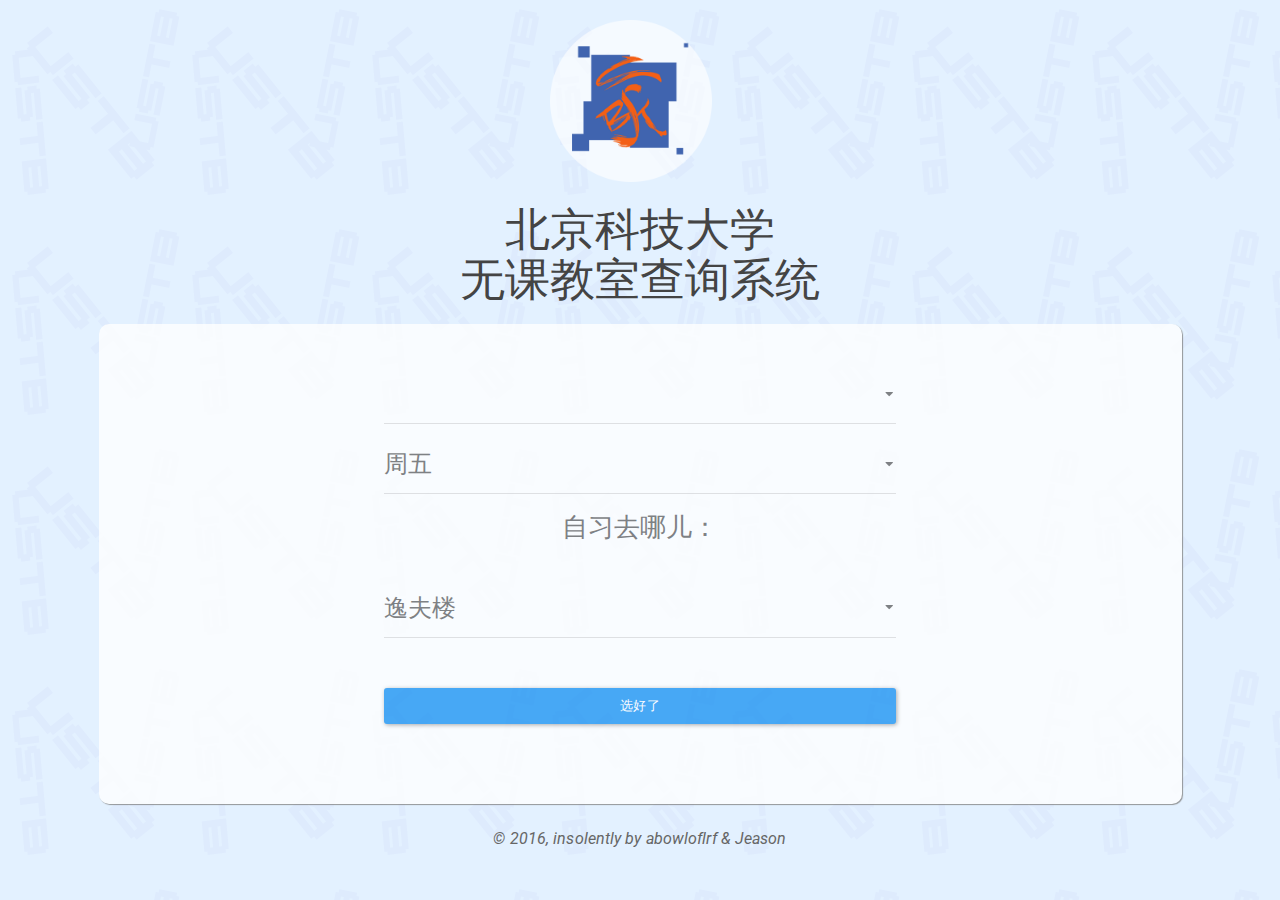
==== index.html @ 699826fa "myChange" ====
<!DOCTYPE html>
<html>

<head>
    <title>北京科技大学|无课教室查询系统</title>
    <meta charset="utf-8">
    <link href="main.css" rel="stylesheet" type="text/css">
    <link href="bootstrap.css" rel="stylesheet" type="text/css">
    <meta name="viewport" content="width=device-width, initial-scale=1, maximum-scale=1, user-scalable=no">
    <script type="text/javascript" src="asset/jquery-1.12.0.min.js"></script>
</head>

<body>
    <div class="logo">
            <img src="asset/logo.png" class="ustblogo">
        </div>
        <div class="container">
        <h2>北京科技大学<br/>无课教室查询系统</h2>
        <div class="choose-container">
            <div class="choose">
                <form>
                    <select id="classOne" onchange="changeweek()" class="form-control" style="width: 50%; margin: 10px auto;height:60px;font-size:24px;">
                        <option value="1">第一周</option>
                        <option value="2">第二周</option>
                        <option value="3">第三周</option>
                        <option value="4">第四周</option>
                        <option value="5">第五周</option>
                        <option value="6">第六周</option>
                        <option value="7">第七周</option>
                        <option value="8">第八周</option>
                        <option value="9">第九周</option>
                        <option value="10">第十周</option>
                        <option value="11">第十一周</option>
                        <option value="12">第十二周</option>
                        <option value="13">第十三周</option>
                        <option value="14">第十四周</option>
                        <option value="15">第十五周</option>
                        <option value="16">第十六周</option>
                    </select>
                    <select id="classTwo" onchange="changeday()" class="form-control" style="width: 50%; margin: 10px auto;height:60px;font-size:24px;">
                        <option value="1">周一</option>
                        <option value="2">周二</option>
                        <option value="3">周三</option>
                        <option value="4">周四</option>
                        <option value="5">周五</option>
                    </select>
                </form>
            </div>
            <p>自习去哪儿：</p>
            <div class="choose">
                <form>
                    <select id="class" onchange="change()" class="form-control" style="width: 50%; margin: 10px auto;height:60px;font-size:24px;">
                        <option value="1" selected="selected">逸夫楼</option>
                        <option value="2">教学楼</option>
                        <option value="3">机电楼</option>
                        <option value="4">外语楼</option>
                        <option value="5">经管楼</option>
                    </select>
                    <button type="submit" id="button" class="btn btn-primary" style="display:block; margin: 50px auto;width: 50%;">选好了</button>
                </form>
            </div>
        </div>
    </div>
    
    
</body>
<footer>
    <p class="copyright"> &copy; 2016, insolently by <a href="http://www.abowloflrf.com" target="_blank" class="cpyright-link">abowloflrf</a> & <a href="http://jeasonstudio.github.io" target="_blank" class="cpyright-link">Jeason</a></p>
</footer>
<script type="text/javascript" src="asset/main.js" ></script>
</html>
---- main.css ----
*{
	margin: 0;
	padding: 0;
}

body{
	background-image: url(asset/bg.gif);
}
.logo{
 width: 180px;
 margin-top: 20px;
 margin-left: auto;
 margin-right: auto;
 /*box-shadow: 2px 2px 2px grey;*/
 /*background-color: #fff;*/
}
.logo img{
    margin:0 auto;
	width: 90%;
}
h2,p{
	text-align: center;
}
body p{
	font-size:2em;
}
.choose-container
{
	margin: 20px auto;
	width: 95%;
	padding:30px;
	background-color: #fff;
	opacity: 0.8;
	border-radius: 10px;
    box-shadow: 1px 1px 1px grey;
    
}
.choose{
    text-align: center;
}
footer{
  bottom:0;
  width: 100%;
  text-align: center;
  bottom:0;
  font-size: 8px;
  font-style: italic;
} 
footer a{
	cursor: pointer;
	color: inherit;
}
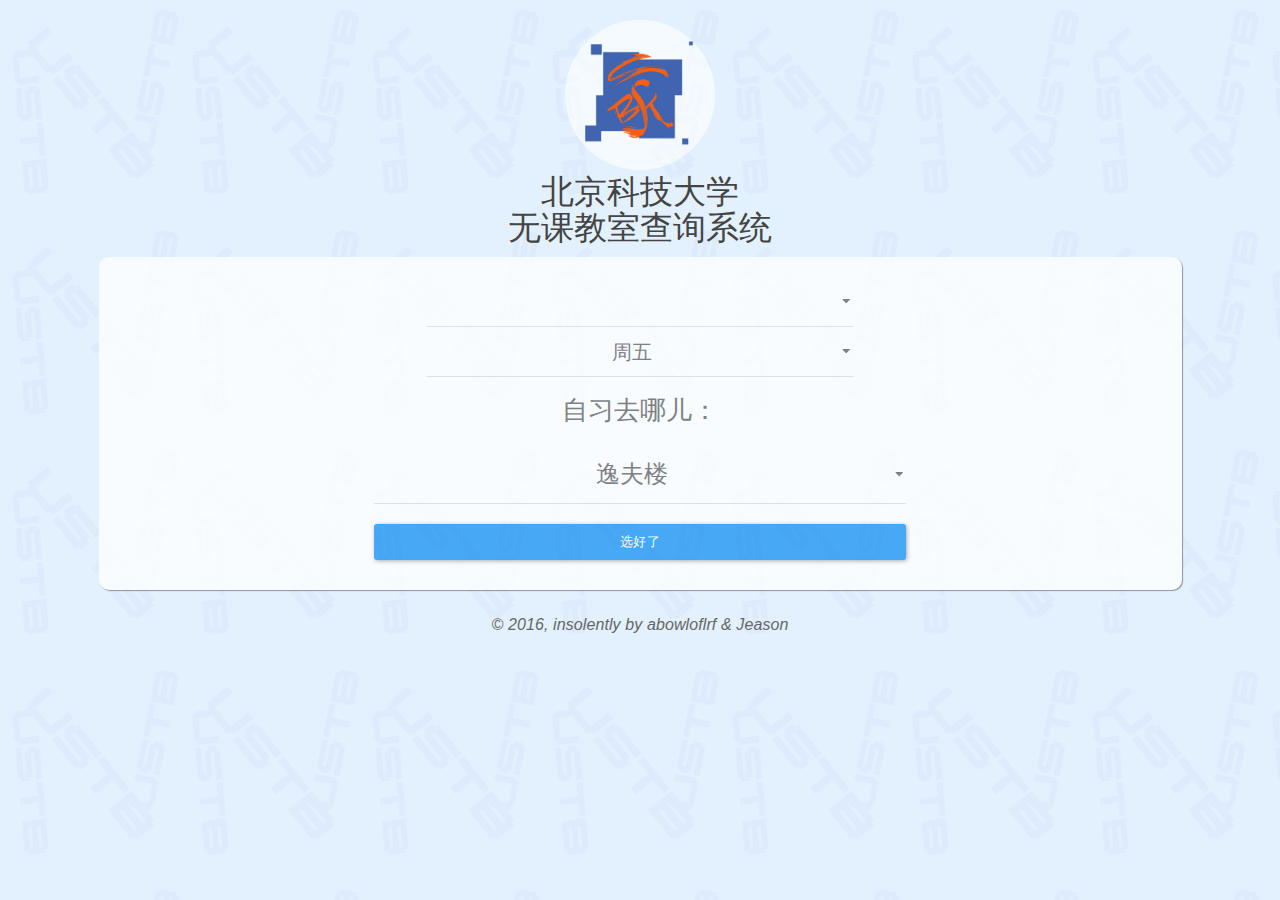
==== commit a164348c: "美化主界面" ====
--- a/index.html
+++ b/index.html
@@ -17,9 +17,8 @@
         <div class="container">
         <h2>北京科技大学<br/>无课教室查询系统</h2>
         <div class="choose-container">
-            <div class="choose">
-                <form>
-                    <select id="classOne" onchange="changeweek()" class="form-control" style="width: 50%; margin: 10px auto;height:60px;font-size:24px;">
+            <div class="choosewd">
+                    <select id="classOne" onchange="changeweek()" class="form-control" style="width: 40%; margin: auto;height:50px;font-size:20px;">
                         <option value="1">第一周</option>
                         <option value="2">第二周</option>
                         <option value="3">第三周</option>
@@ -37,14 +36,15 @@
                         <option value="15">第十五周</option>
                         <option value="16">第十六周</option>
                     </select>
-                    <select id="classTwo" onchange="changeday()" class="form-control" style="width: 50%; margin: 10px auto;height:60px;font-size:24px;">
+                    <select id="classTwo" onchange="changeday()" class="form-control" style="width: 40%; margin: auto;height:50px;font-size:20px;">
                         <option value="1">周一</option>
                         <option value="2">周二</option>
                         <option value="3">周三</option>
                         <option value="4">周四</option>
                         <option value="5">周五</option>
+                        <option value="6">周六</option>
+                        <option value="7">周日</option>
                     </select>
-                </form>
             </div>
             <p>自习去哪儿：</p>
             <div class="choose">
@@ -56,7 +56,7 @@
                         <option value="4">外语楼</option>
                         <option value="5">经管楼</option>
                     </select>
-                    <button type="submit" id="button" class="btn btn-primary" style="display:block; margin: 50px auto;width: 50%;">选好了</button>
+                    <button type="submit" id="button" class="btn btn-primary" style="display:block; margin: 20px auto;width: 50%;">选好了</button>
                 </form>
             </div>
         </div>
--- a/main.css
+++ b/main.css
@@ -7,37 +7,57 @@
 	background-image: url(asset/bg.gif);
 }
 .logo{
- width: 180px;
+ width: 150px;
  margin-top: 20px;
+ margin-bottom: 0;
  margin-left: auto;
  margin-right: auto;
- /*box-shadow: 2px 2px 2px grey;*/
- /*background-color: #fff;*/
 }
 .logo img{
     margin:0 auto;
-	width: 90%;
+	width: 100%;
 }
-h2,p{
+.container h2{
+	margin-top: 5px;
+	margin-bottom: 5px;
+	font-family: Microsoft Yahei;
+	font-size: 2.5em;
 	text-align: center;
+}
+body p{
+	text-align: center;
+	margin-top: 10px;
+	margin-bottom: 0;
 }
 body p{
 	font-size:2em;
 }
 .choose-container
 {
-	margin: 20px auto;
+	margin: 10px auto;
 	width: 95%;
-	padding:30px;
+	padding: 10px;
 	background-color: #fff;
 	opacity: 0.8;
 	border-radius: 10px;
     box-shadow: 1px 1px 1px grey;
     
 }
-.choose{
+.form-control{
+	text-align: center;
+}
+.choosewd{
+	margin-top: 10px;
+	padding: 0;
     text-align: center;
 }
+
+.choose{
+	margin-top: 10px;
+	padding: 0;
+    text-align: center;
+}
+
 footer{
   bottom:0;
   width: 100%;
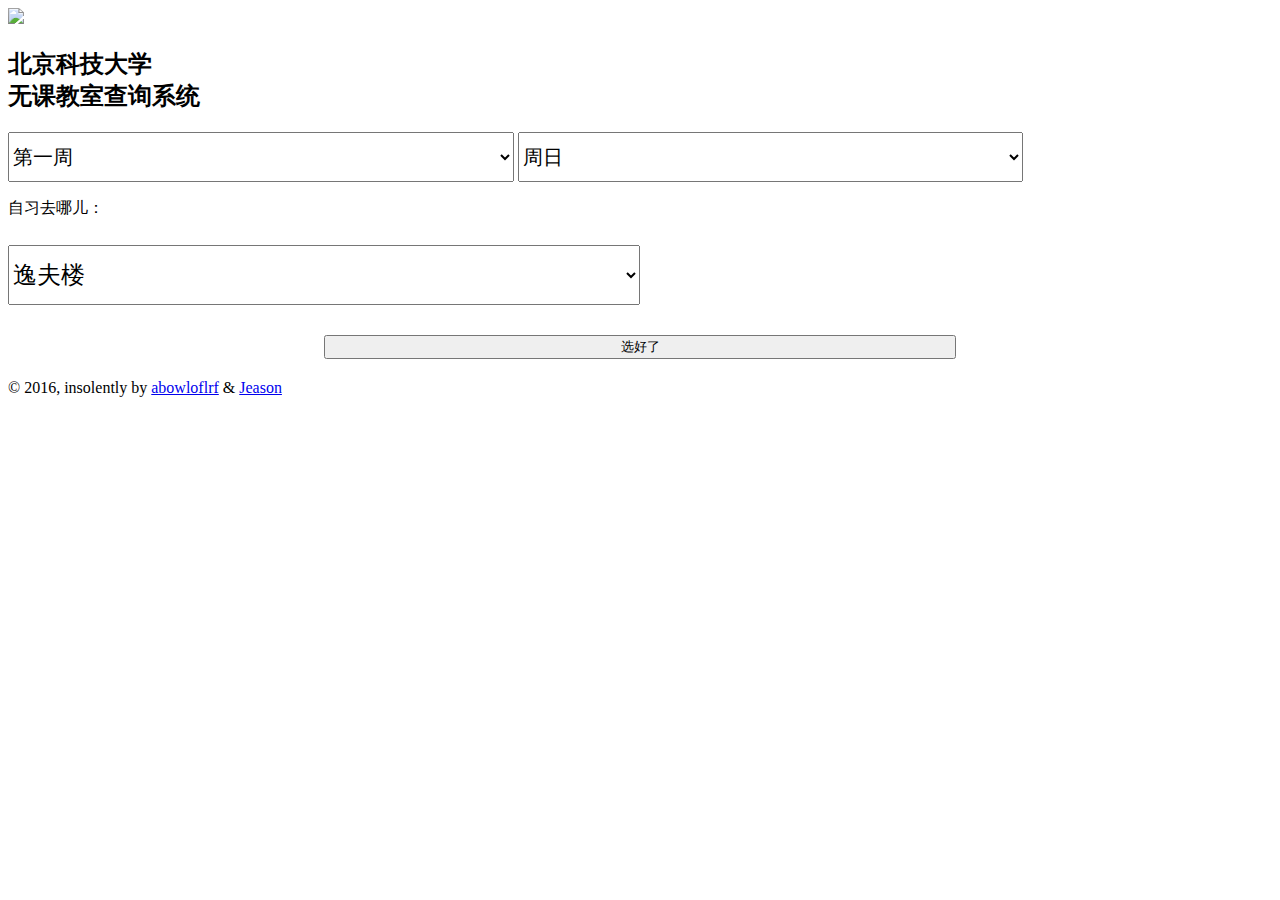
==== commit 243465ac: "change" ====
--- a/index.html
+++ b/index.html
@@ -12,7 +12,7 @@
 
 <body>
     <div class="logo">
-            <img src="asset/logo.png" class="ustblogo">
+            <a href="http://www.ustbsu.cn/"><img src="asset/logo.png" class="ustblogo"></a>
         </div>
         <div class="container">
         <h2>北京科技大学<br/>无课教室查询系统</h2>
@@ -37,24 +37,29 @@
                         <option value="16">第十六周</option>
                     </select>
                     <select id="classTwo" onchange="changeday()" class="form-control" style="width: 40%; margin: auto;height:50px;font-size:20px;">
+                        <option value="0">周日</option>                       
                         <option value="1">周一</option>
                         <option value="2">周二</option>
                         <option value="3">周三</option>
                         <option value="4">周四</option>
                         <option value="5">周五</option>
                         <option value="6">周六</option>
-                        <option value="7">周日</option>
                     </select>
             </div>
             <p>自习去哪儿：</p>
             <div class="choose">
                 <form>
                     <select id="class" onchange="change()" class="form-control" style="width: 50%; margin: 10px auto;height:60px;font-size:24px;">
-                        <option value="1" selected="selected">逸夫楼</option>
-                        <option value="2">教学楼</option>
-                        <option value="3">机电楼</option>
-                        <option value="4">外语楼</option>
-                        <option value="5">经管楼</option>
+                        <option value="YIFU" selected="selected">逸夫楼</option>
+                        <option value="JIAOXUE">教学楼</option>
+                        <option value="JIDIAN">机电楼</option>
+                        <option value="WAIYU">外语楼</option>
+                        <option value="JINGGUAN">经管楼</option>
+                        <option value=" TUHUAN">土环楼</option>
+                        <option value="GAOGONG">高工楼</option>
+                        <option value="YEJIN">冶金楼</option>
+                        <option value="ZHU">主楼</option>
+                        <option value="SHIYAN">实验楼</option>
                     </select>
                     <button type="submit" id="button" class="btn btn-primary" style="display:block; margin: 20px auto;width: 50%;">选好了</button>
                 </form>
@@ -62,7 +67,7 @@
         </div>
     </div>
     
-    
+    <div class="charu"></div>
 </body>
 <footer>
     <p class="copyright"> &copy; 2016, insolently by <a href="http://www.abowloflrf.com" target="_blank" class="cpyright-link">abowloflrf</a> & <a href="http://jeasonstudio.github.io" target="_blank" class="cpyright-link">Jeason</a></p>
